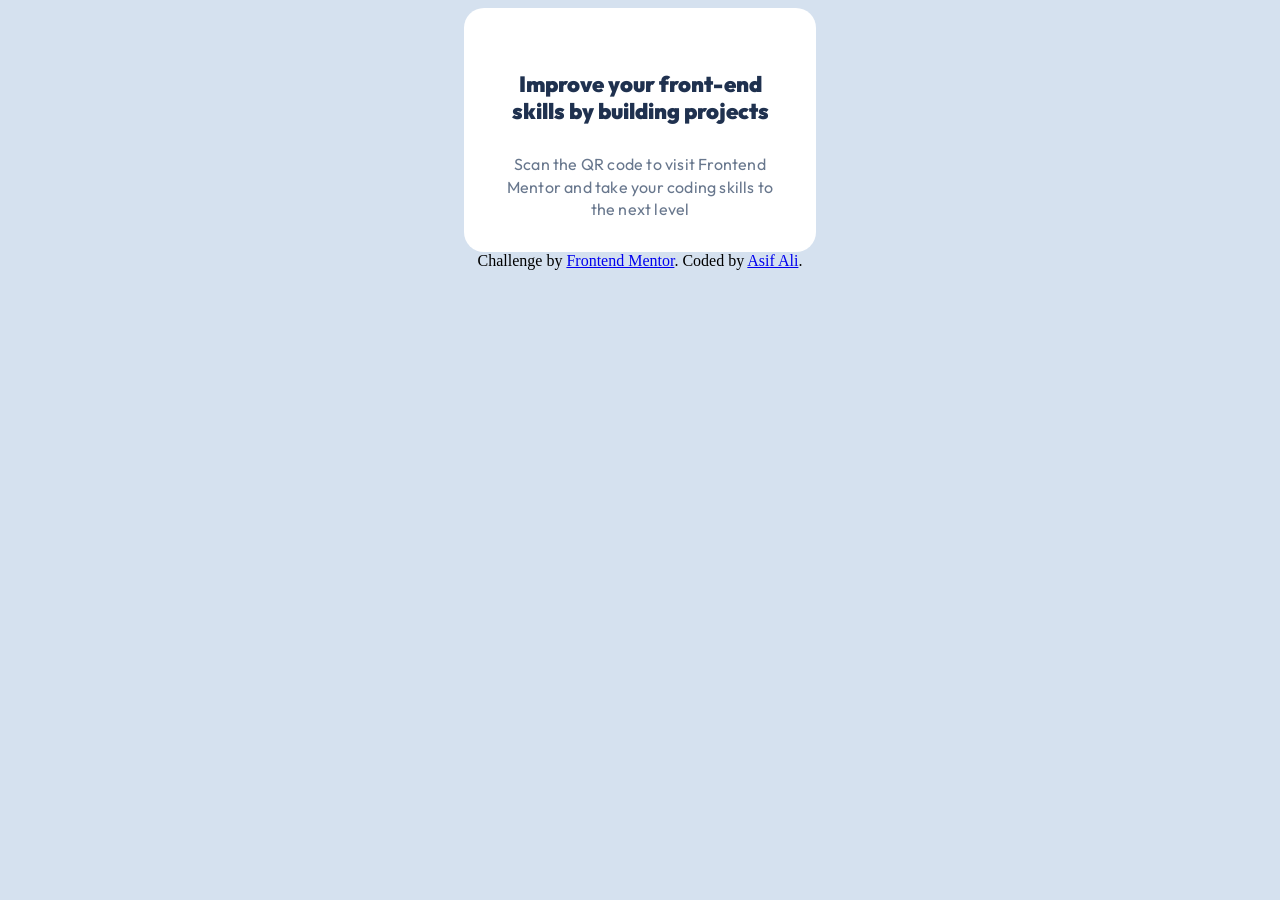
==== index.html @ f9f0b5f9 "moved images to root" ====
<!DOCTYPE html>
<html lang="en">
<head>
  <meta charset="UTF-8">
  <meta name="viewport" content="width=device-width, initial-scale=1.0"> <!-- displays site properly based on user's device -->

  <link rel="icon" type="image/png" sizes="32x32" href="./images/favicon-32x32.png">
  <link rel="stylesheet" href="main.css">
  <link href="https://fonts.googleapis.com/css2?family=Outfit:wght@400;700&display=swap" rel="stylesheet">
  <title>Frontend Mentor | QR code component</title>
</head>
<body>
  <div>

  
  <main class="container">
    <div>
      <img src="./images/image-qr-code.png" class="image-qr-code" alt="">

    </div>
    <div class="text-area">
   <h4 class="header">
      Improve your front-end skills by building projects
    </h4>
  
    <p class="paragraph">Scan the QR code to visit Frontend Mentor and take your coding skills to the next level</p>

    </div>
 
  </main>
</div>
  

  
  <footer class="attribution">
    Challenge by <a href="https://www.frontendmentor.io?ref=challenge">Frontend Mentor</a>. 
    Coded by <a href="#">Asif Ali</a>.
  </footer>
</body>
</html>
---- main.css ----
body{
    background-color: #d5e1ef;
    display: flex;
    justify-content: center;
    flex-direction: column;
    align-items: center;
}
.container {
    display: flex;
    flex-direction: column; 
    justify-content: center;   
    align-items: center;
    border-radius: 20px;
    padding: 16px;
    width: 320px;
    background-color: white;
    text-align: center; 

}

.image-qr-code{
    width: 288px;    
    border-radius: 20px;  
}

.text-area{
    width: 288px;
}

h4{
    color: #1f314f;
    font-family: Outfit;   
    font-weight: 900;
    font-size: 22px;
    line-height: 120%;
    letter-spacing: 0px;
}

p{
   color: #68778d;
   font-family: Outfit;
   font-weight: 400;
   line-height: 140%;
   letter-spacing: 0.2px;
}
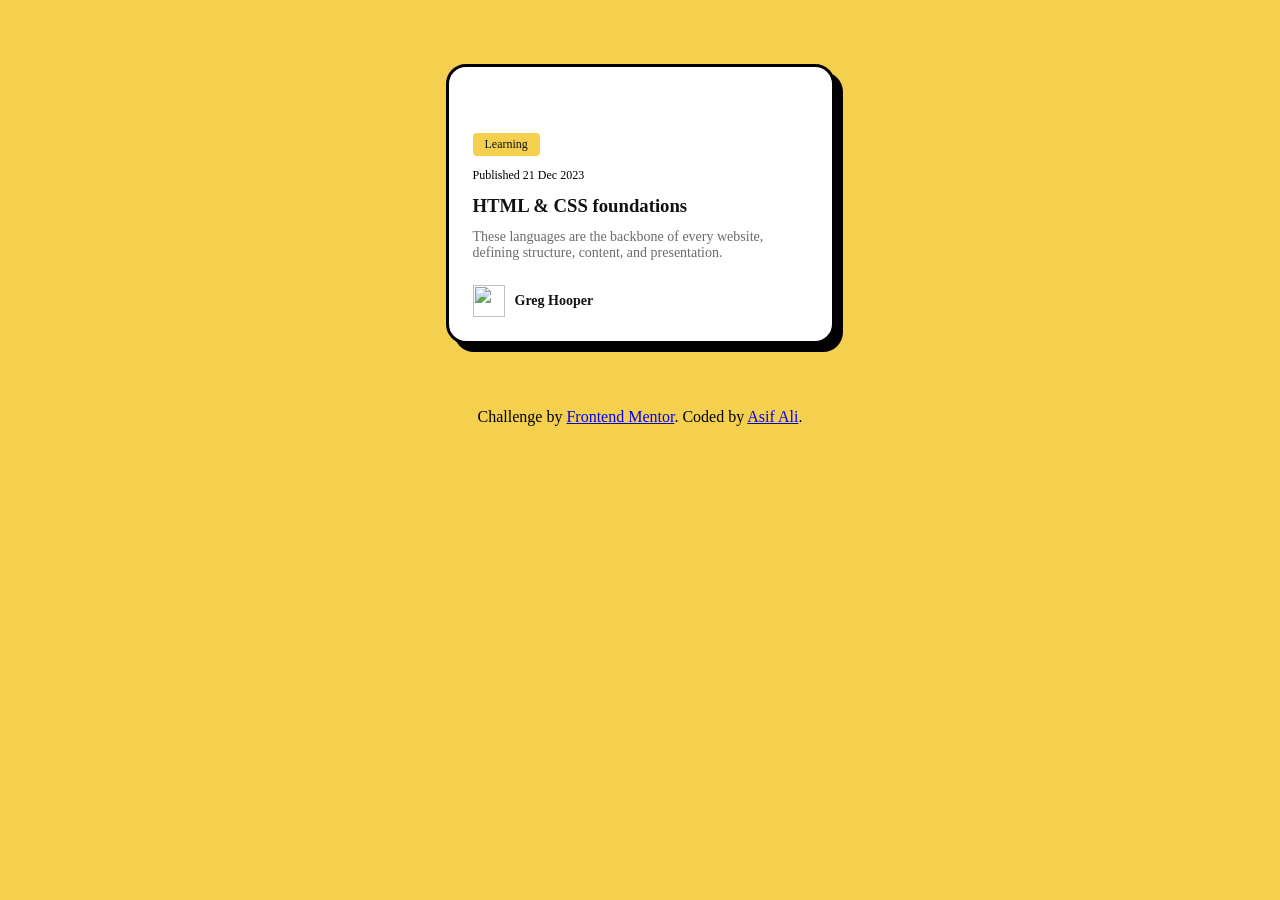
==== commit eb53bde7: "moved the blog card files to main" ====
--- a/index.html
+++ b/index.html
@@ -1,40 +1,46 @@
-<!DOCTYPE html>
+<!doctype html>
 <html lang="en">
-<head>
-  <meta charset="UTF-8">
-  <meta name="viewport" content="width=device-width, initial-scale=1.0"> <!-- displays site properly based on user's device -->
+  <head>
+    <meta charset="UTF-8" />
+    <meta name="viewport" content="width=device-width, initial-scale=1.0" />
+    <!-- displays site properly based on user's device -->
 
-  <link rel="icon" type="image/png" sizes="32x32" href="./images/favicon-32x32.png">
-  <link rel="stylesheet" href="main.css">
-  <link href="https://fonts.googleapis.com/css2?family=Outfit:wght@400;700&display=swap" rel="stylesheet">
-  <title>Frontend Mentor | QR code component</title>
-</head>
-<body>
-  <div>
+    <link
+      rel="icon"
+      type="image/png"
+      sizes="32x32"
+      href="./assets/images/favicon-32x32.png"
+    />
+    <link rel="stylesheet" href="./main.css" />
+    <title>Frontend Mentor | Blog preview card</title>
+  </head>
+  <body>
+    <main class="blog__card">
+      <img
+        class="blog__image"
+        src="./assets/images/illustration-article.svg"
+        alt=""
+      />
+      <div class="blog__details">
+        <p class="blog__purpose">Learning</p>
 
-  
-  <main class="container">
-    <div>
-      <img src="./images/image-qr-code.png" class="image-qr-code" alt="">
+        <p class="blog__date">Published 21 Dec 2023</p>
 
-    </div>
-    <div class="text-area">
-   <h4 class="header">
-      Improve your front-end skills by building projects
-    </h4>
-  
-    <p class="paragraph">Scan the QR code to visit Frontend Mentor and take your coding skills to the next level</p>
+        <h3 class="blog__heading">HTML & CSS foundations</h3>
 
-    </div>
- 
-  </main>
-</div>
-  
-
-  
-  <footer class="attribution">
-    Challenge by <a href="https://www.frontendmentor.io?ref=challenge">Frontend Mentor</a>. 
-    Coded by <a href="#">Asif Ali</a>.
-  </footer>
-</body>
-</html>+        <p class="blog__description">
+          These languages are the backbone of every website, defining structure,
+          content, and presentation.
+        </p>
+      </div>
+      <div class="blog__user">
+        <img class="blog__user__avatar" src="./assets/images/image-avatar.webp" alt="" /> <p class="blog__user__text">Greg Hooper</p>
+      </div>
+    </main>
+    <footer class="attribution">
+      Challenge by
+      <a href="https://www.frontendmentor.io?ref=challenge">Frontend Mentor</a>.
+      Coded by <a href="#">Asif Ali</a>.
+    </footer>
+  </body>
+</html>
--- a/main.css
+++ b/main.css
@@ -1,46 +1,111 @@
+@font-face {
+    font-family: "Figtree";
+    src: url(./assets/fonts/static/Figtree-ExtraBold.ttf);
+    font-weight: bolder;
+    
+}
+
+@font-face {
+    font-family: "Figtree-medium";
+    src: url(./assets/fonts/static/Figtree-Medium.ttf);
+}
+
+
+
+:root {
+    --color-yellow: #f4d04e;
+    --color-white: #ffff;
+    --color-text-body: #6b6b6b;
+    --color-text-heading: #111111;
+    --font-size-body: 14px ;
+ }
+ 
+*,
+*::before,
+*::after {
+    box-sizing: content-box;
+    margin: 0;
+    padding: 0;
+} 
 
 body{
-    background-color: #d5e1ef;
+    background-color: var(--color-yellow);
     display: flex;
     justify-content: center;
+    align-items: center;
     flex-direction: column;
-    align-items: center;
+    
 }
-.container {
-    display: flex;
-    flex-direction: column; 
-    justify-content: center;   
-    align-items: center;
+
+.blog__card{
+    margin: 5% 0;
+    width: 335px;
+    background-color: var(--color-white);
+    padding: 24px;
     border-radius: 20px;
-    padding: 16px;
-    width: 320px;
-    background-color: white;
-    text-align: center; 
+    border-style: solid;
+    border-color: black ;
+    box-shadow: 8px 8px 0px 0px black;
 
 }
 
-.image-qr-code{
-    width: 288px;    
-    border-radius: 20px;  
+.blog__image{
+border-radius: 10px;
 }
 
-.text-area{
-    width: 288px;
+.blog__details {
+    padding: 24px 0;
 }
 
-h4{
-    color: #1f314f;
-    font-family: Outfit;   
-    font-weight: 900;
-    font-size: 22px;
-    line-height: 120%;
-    letter-spacing: 0px;
+.blog__purpose{
+    color: var(--color-text-heading);
+    background-color: #f4d04e;
+    font-family: "figtree";
+    font-size: 12px;
+    margin-bottom: 12px;
+    display: inline-block;
+    padding: 4px 12px;
+    border-radius: 4px;
 }
 
-p{
-   color: #68778d;
-   font-family: Outfit;
-   font-weight: 400;
-   line-height: 140%;
-   letter-spacing: 0.2px;
-}+.blog__date {
+    margin-bottom: 12px;
+    font-family: "figtree-medium";
+    font-size: 12px;
+}
+
+.blog__heading {
+    color: var(--color-text-heading);
+    font-family: "figtree";
+    margin-bottom: 12px;
+}
+
+h3:hover {
+    color: var(--color-yellow);
+}
+
+
+.blog__user {
+    display: flex;
+    align-items: center;
+    gap: 10px;
+}
+
+.blog__user__avatar {
+    width: 32px;
+    height: 32px;
+}
+
+.blog__user__text {
+    color: var(--color-text-heading);
+    font-family: "figtree-medium";
+    font-weight: bold;
+    font-size: 14px;
+}
+
+.blog__description {
+    font-family: "figtree-medium";
+    color: var(--color-text-body);
+    font-weight: 500;
+    font-size: 14px;
+}
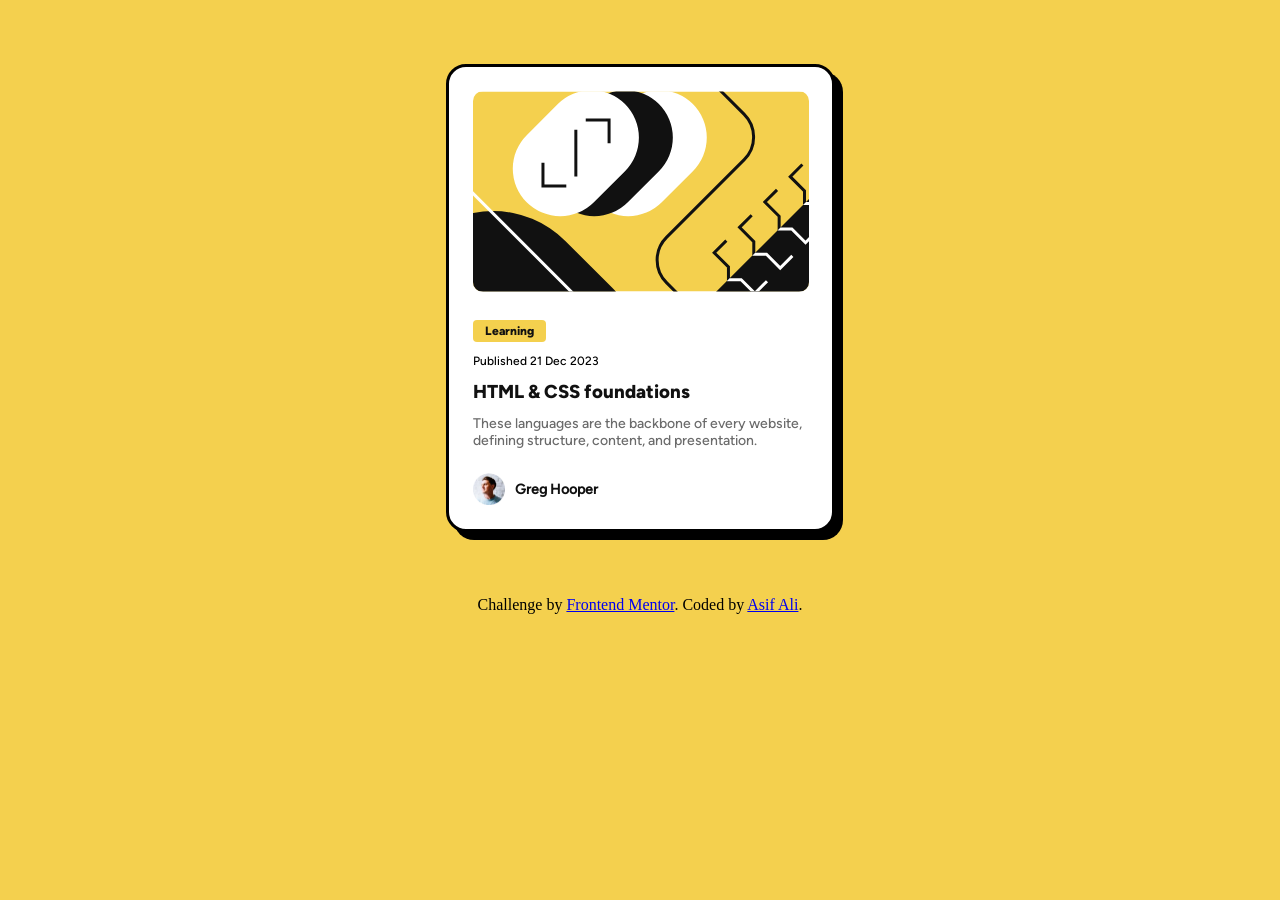
==== commit 0e03b476: "corected the paths for images and fonts" ====
--- a/index.html
+++ b/index.html
@@ -18,7 +18,7 @@
     <main class="blog__card">
       <img
         class="blog__image"
-        src="./assets/images/illustration-article.svg"
+        src="./blog-preview-card-main/assets/images/illustration-article.svg"
         alt=""
       />
       <div class="blog__details">
@@ -34,7 +34,7 @@
         </p>
       </div>
       <div class="blog__user">
-        <img class="blog__user__avatar" src="./assets/images/image-avatar.webp" alt="" /> <p class="blog__user__text">Greg Hooper</p>
+        <img class="blog__user__avatar" src="./blog-preview-card-main/assets/images/image-avatar.webp" alt="" /> <p class="blog__user__text">Greg Hooper</p>
       </div>
     </main>
     <footer class="attribution">
--- a/main.css
+++ b/main.css
@@ -1,13 +1,13 @@
 @font-face {
     font-family: "Figtree";
-    src: url(./assets/fonts/static/Figtree-ExtraBold.ttf);
+    src: url(./blog-preview-card-main/assets/fonts/static/Figtree-ExtraBold.ttf);
     font-weight: bolder;
     
 }
 
 @font-face {
     font-family: "Figtree-medium";
-    src: url(./assets/fonts/static/Figtree-Medium.ttf);
+    src: url(./blog-preview-card-main/assets/fonts/static/Figtree-Medium.ttf);
 }
 
 
